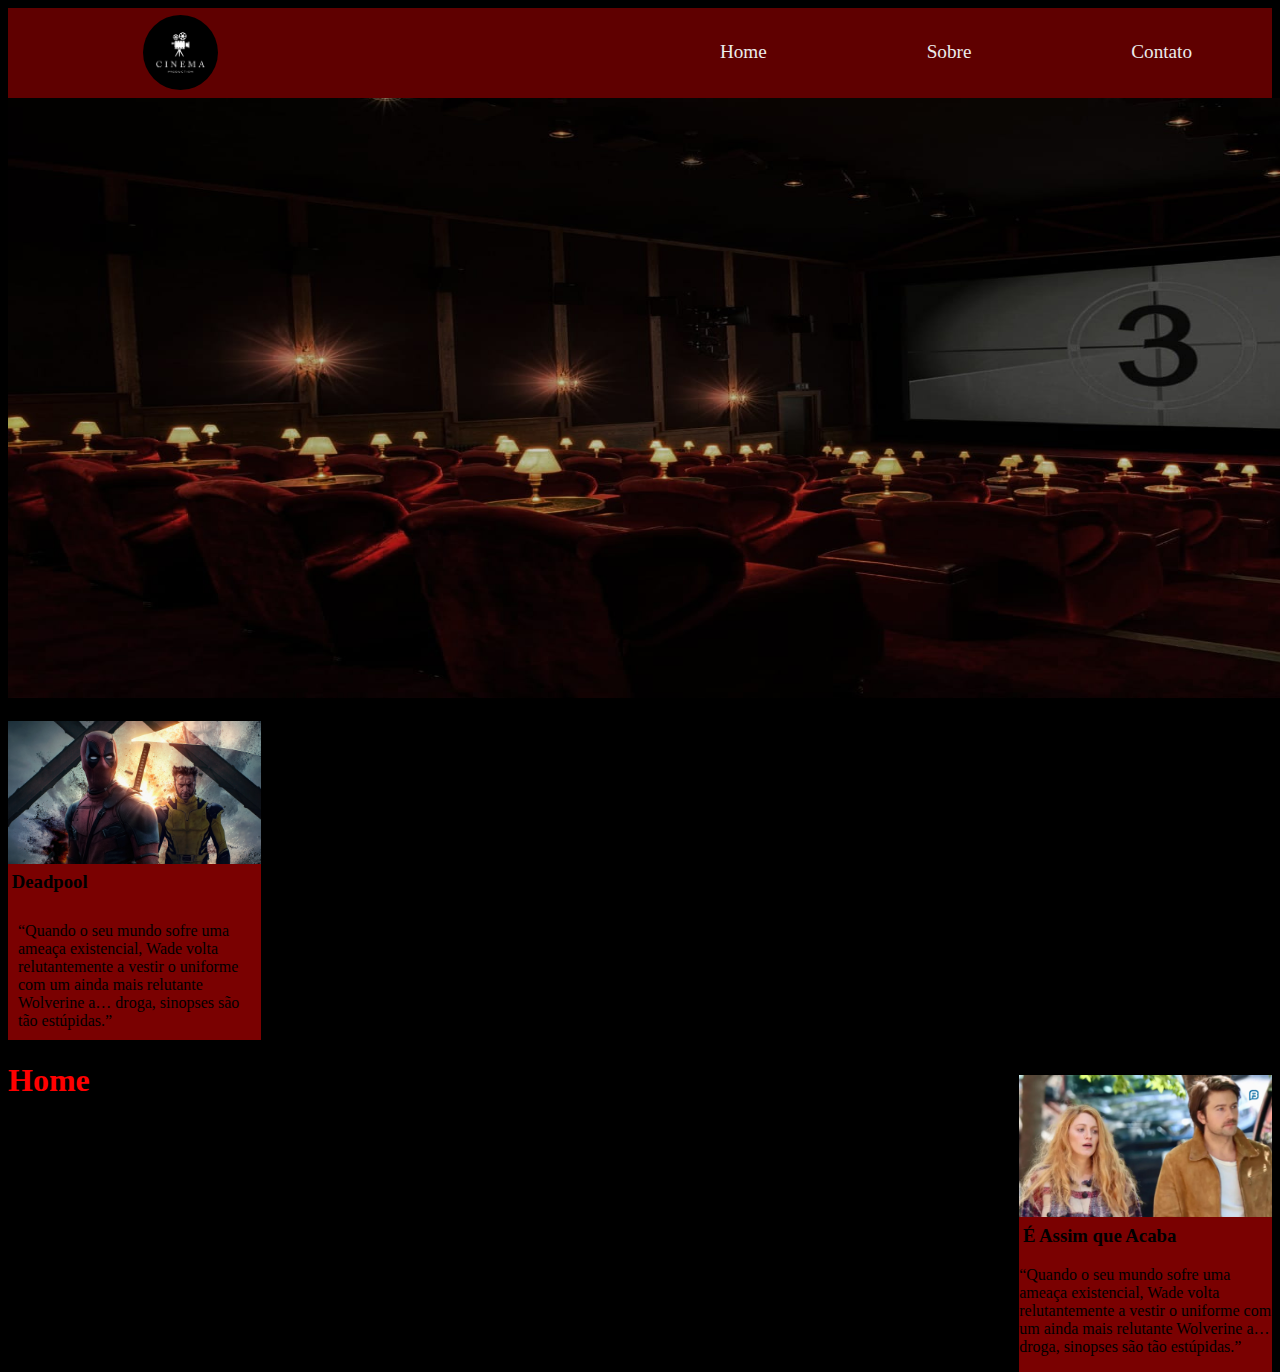
==== index.html @ b8e0d6ab "base" ====
<!DOCTYPE html>
<html lang="pt-br">
<head>
    <title>Cinema</title>
    <link rel="stylesheet" href="assets/style.css">
</head>
<body>
    <header>

        <div class="logo">
            <img src="assets/logo.png" alt="">
        </div>

        <div class="links">
            <a href="index.html">Home</a>
            <a href="sobre.html">Sobre</a>
            <a href="contato.html">Contato</a>
        </div>
    </header>
    <img class="salaCinema" src="assets/salaCinema.png" alt="">
    <div class="deadpool">
        <img src="assets/deadpool.png" alt="">
        <h3>Deadpool</h3>
        <p>“Quando o seu mundo sofre uma ameaça existencial, Wade volta relutantemente a vestir o uniforme com um ainda mais relutante Wolverine a… droga, sinopses são tão estúpidas.”</p>
    </div>
    <div class="assimacaba">
        <img src="assets/assimacaba.png" alt="">
        <h3>É Assim que Acaba</h3>
        <p>“Quando o seu mundo sofre uma ameaça existencial, Wade volta relutantemente a vestir o uniforme com um ainda mais relutante Wolverine a… droga, sinopses são tão estúpidas.”</p>
    </div>
    <h1>Home</h1>

</body>
</html>
---- assets/style.css ----
body {
    background-color: rgb(0, 0, 0);
}
.links {
    display: flex;
    justify-content: space-around;
    width: 50%;
}
.links a {
    text-decoration: none;
    color: #ececec;
    font-size: 1.2rem;
}
.links a {
    text-decoration: none;
    color: #ececec;
    font-size: 1.2rem;
    border-bottom: 3px solid transparent;
    border-radius: 6px;
    transition: 0.3s ease-in-out;
}
a:hover {
    border-bottom: 3px solid rgb(0, 0, 0); 
    color: #d6bfbf;
    transform: scale(1.05);
}
.logo img {
    height: 75px;
    width: 75px;
    border-radius: 50%;
    padding: 20%;
    margin-left: 100px;
    margin-top: 2%;
}
header {
    display: flex;
    justify-content: space-between;
    align-items: center;
    background-color: #bb000081;
    height: 90px;
}
h1 {
    color: red
}
.salaCinema {
    height: 600px;
    width: 1500px;
}
.deadpool {
    background-color: #ad0101b4;
    width: 20%;
    margin-top: 1.5%;
}
.deadpool:hover {
    border: 3px solid #ad0101b4;
    transform: scale(1.05);
    box-shadow: 0 0 10px #ad0101b4;
}
.deadpool img {
    width: 100%;
    height: 100%;
}
h3 {
    margin-top: 1.5%;
    margin-left: 1.5%;
}
.deadpool p {
    padding: 10px;
}
.assimacaba {
    background-color: #ad0101b4;
    width: 20%;
    margin-top: 1.5%;
}
.assimacaba:hover {
    border: 3px solid #ad0101b4;
    transform: scale(1.05);
    box-shadow: 0 0 10px #ad0101b4;
}
.assimacaba img {
    width: 100%;
    height: 100%;
}
.assimacaba{
    float: right;
}
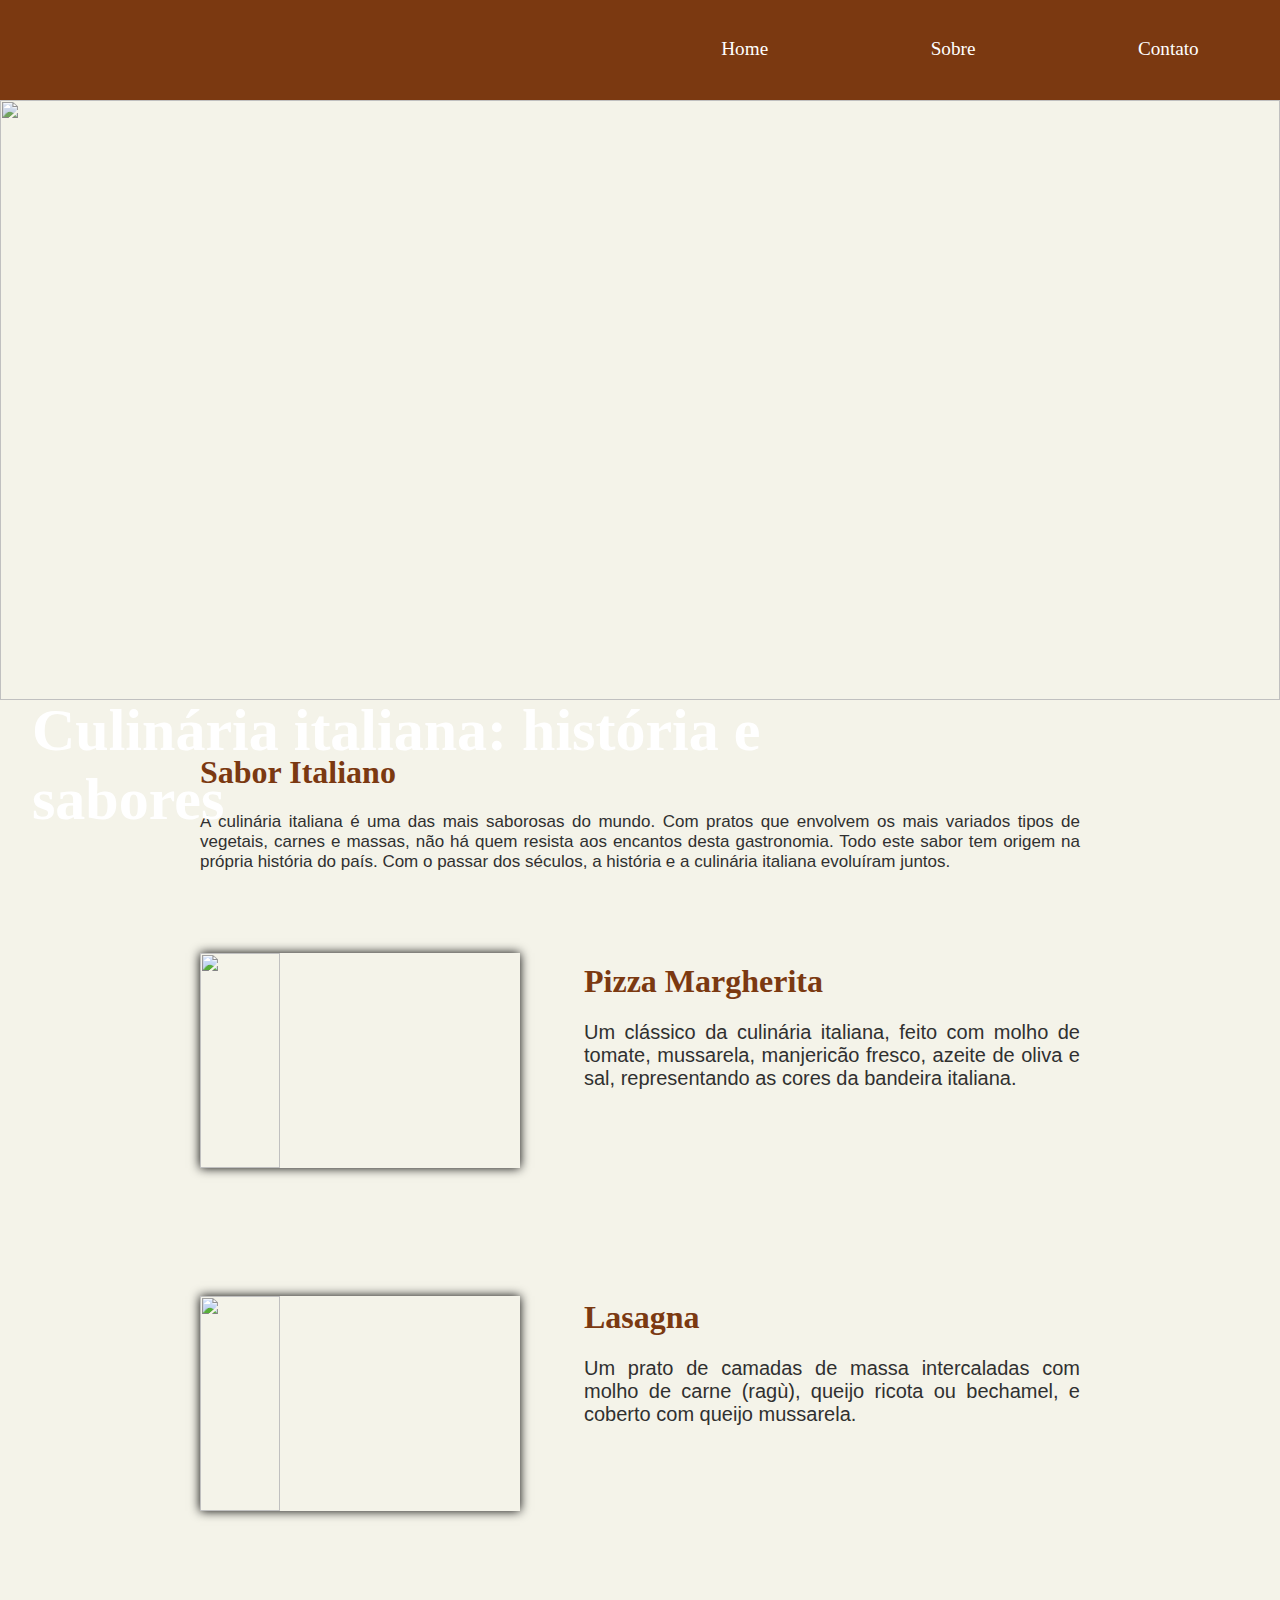
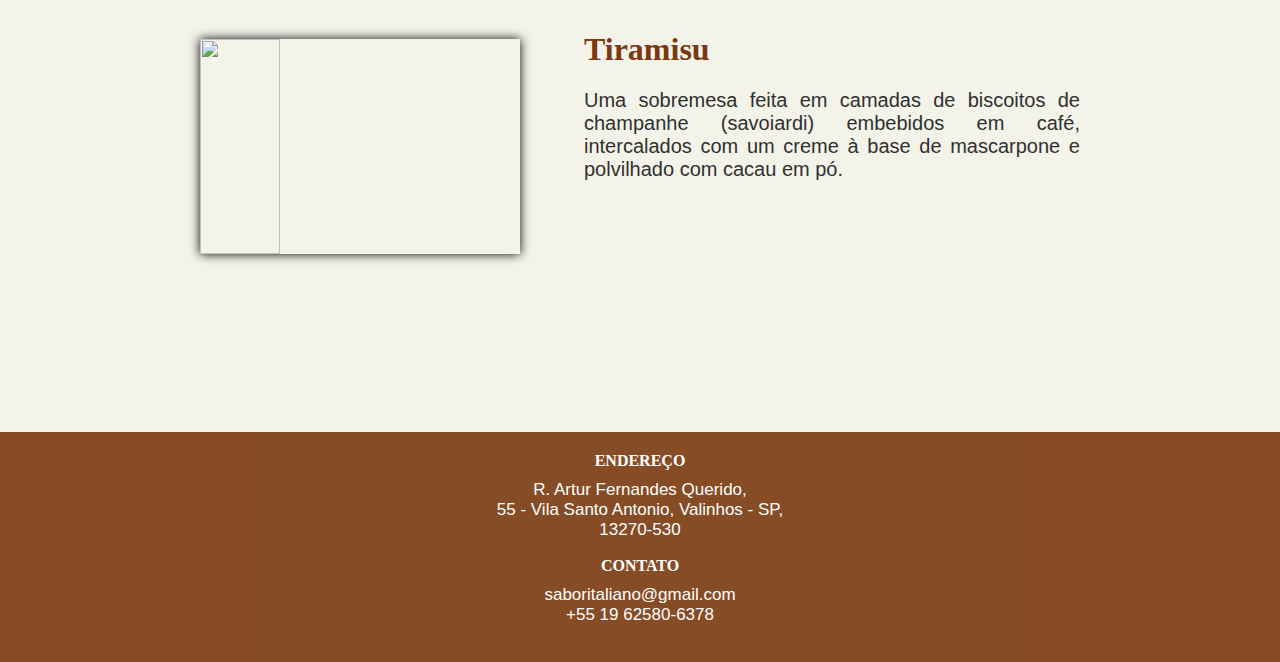
==== commit 79a063fa: "Website finished" ====
--- a/index.html
+++ b/index.html
@@ -1,14 +1,14 @@
 <!DOCTYPE html>
 <html lang="pt-br">
 <head>
-    <title>Cinema</title>
+    <title>Sabor Italiano</title>
     <link rel="stylesheet" href="assets/style.css">
 </head>
 <body>
     <header>
 
         <div class="logo">
-            <img src="assets/logo.png" alt="">
+            <img src="assets/imagens/logo.png" alt="">
         </div>
 
         <div class="links">
@@ -17,18 +17,45 @@
             <a href="contato.html">Contato</a>
         </div>
     </header>
-    <img class="salaCinema" src="assets/salaCinema.png" alt="">
-    <div class="deadpool">
-        <img src="assets/deadpool.png" alt="">
-        <h3>Deadpool</h3>
-        <p>“Quando o seu mundo sofre uma ameaça existencial, Wade volta relutantemente a vestir o uniforme com um ainda mais relutante Wolverine a… droga, sinopses são tão estúpidas.”</p>
+
+    <div class="image-container">
+        <img class="imgFundo" src="assets/imagens/imgFundo.png" alt="">
+        <div class="image-text">Culinária italiana: história e sabores</div>
     </div>
-    <div class="assimacaba">
-        <img src="assets/assimacaba.png" alt="">
-        <h3>É Assim que Acaba</h3>
-        <p>“Quando o seu mundo sofre uma ameaça existencial, Wade volta relutantemente a vestir o uniforme com um ainda mais relutante Wolverine a… droga, sinopses são tão estúpidas.”</p>
-    </div>
-    <h1>Home</h1>
+    <h1>Sabor Italiano</h1>
+    <p>A <b>culinária italiana</b> é uma das mais saborosas do mundo. Com pratos que envolvem os mais variados tipos de vegetais, carnes e massas, não há quem resista aos encantos desta gastronomia. Todo este sabor tem origem na própria história do país. Com o passar dos séculos, a história e a culinária italiana evoluíram juntos.</p>
 
+        <div class="sobre-pizza">
+            <img class="pizza" src="assets/imagens/pizza.png" alt="">
+            <div class="pizza-text">
+                <h1>Pizza Margherita</h1>
+                <p>Um clássico da culinária italiana, feito com molho de tomate, mussarela, manjericão fresco, azeite de oliva e sal, representando as cores da bandeira italiana.</p>
+
+            </div>
+        </div>
+
+        <div class="sobre-lasanha">
+            <img class="lasanha" src="assets/imagens/lasanha.png" alt="">
+            <div class="lasanha-text">
+                <h1>Lasagna</h1>
+                <p>Um prato de camadas de massa intercaladas com molho de carne (ragù), queijo ricota ou bechamel, e coberto com queijo mussarela.</p>
+            </div>
+        </div>
+        
+        <div class="sobre-tiramisu">
+            <img class="tiramisu" src="assets/imagens/tiramisu.png" alt="">
+            <div class="tiramisu-text">
+                <h1>Tiramisu</h1>
+                <p>Uma sobremesa feita em camadas de biscoitos de champanhe (savoiardi) embebidos em café, intercalados com um creme à base de mascarpone e polvilhado com cacau em pó.</p>
+            </div>
+        </div>
+        <footer>
+            <div class="endereco"><b>ENDEREÇO</b>
+                <p>R. Artur Fernandes Querido,<br> 55 - Vila Santo Antonio, Valinhos - SP,<br> 13270-530</p>
+            </div>
+            <div class="contato"><b>CONTATO</b>
+                <p>saboritaliano@gmail.com<br>+55 19 62580-6378</p>
+            </div>
+        </footer>
 </body>
 </html>--- a/assets/style.css
+++ b/assets/style.css
@@ -1,86 +1,175 @@
 body {
-    background-color: rgb(0, 0, 0);
+    background-color: #f2f1e6dc;
+    margin: 0; 
+    padding: 0;
 }
+
 .links {
     display: flex;
     justify-content: space-around;
     width: 50%;
 }
+
 .links a {
     text-decoration: none;
-    color: #ececec;
-    font-size: 1.2rem;
-}
-.links a {
-    text-decoration: none;
-    color: #ececec;
+    color: #ffffff;
     font-size: 1.2rem;
     border-bottom: 3px solid transparent;
     border-radius: 6px;
     transition: 0.3s ease-in-out;
 }
-a:hover {
-    border-bottom: 3px solid rgb(0, 0, 0); 
-    color: #d6bfbf;
+
+.links a:hover { 
+    border-bottom: 3px solid #d42e1f;
+    color: #ffd0b3;
     transform: scale(1.05);
 }
+
 .logo img {
-    height: 75px;
-    width: 75px;
-    border-radius: 50%;
-    padding: 20%;
+    height: 80px;
     margin-left: 100px;
     margin-top: 2%;
 }
+
 header {
     display: flex;
     justify-content: space-between;
     align-items: center;
-    background-color: #bb000081;
-    height: 90px;
+    background-color: #7b3911;
+    height: 100px;
+    position: fixed; 
+    top: 0;
+    left: 0;
+    width: 100%;
+    z-index: 1000; 
 }
+
+.imgFundo {
+    width: 100%; 
+    height: 600px; 
+    object-fit: cover; 
+    filter: grayscale(0.4);
+    margin-top: 100px;
+}
+
+
+.image-text {
+    position: absolute;
+    top: 85%;
+    left: 35%;
+    transform: translate(-50%, -50%);
+    z-index: 1;
+    color: white;
+    font-size: 60px;
+    font-weight: bold;
+}
+
 h1 {
-    color: red
+    margin-top: 50px;
+    margin-left: 200px;
+    margin-right: 200px;
+    color: #7b3911;
+    font-weight: 900;
 }
-.salaCinema {
-    height: 600px;
-    width: 1500px;
+
+p {
+    font-weight: 100;
+    font-size: 17px;
+    margin-left: 200px;
+    margin-right: 200px;
+    margin-top: 10px;
+    font-family: Arial, Helvetica, sans-serif;
+    color: rgb(48, 48, 48);
+    text-align: justify;
 }
-.deadpool {
-    background-color: #ad0101b4;
-    width: 20%;
-    margin-top: 1.5%;
+
+.pizza {
+    width: 25%;
+    height: 215px;
+    margin-top: 5%;
+    margin-left: 200px;
+    margin-bottom: 10%;
+    box-shadow: 0 0 10px;
 }
-.deadpool:hover {
-    border: 3px solid #ad0101b4;
+
+.lasanha, .risoto, .carbonara, .tiramisu{
+    width: 25%;
+    height: 215px;
+    margin-left: 200px;
+    margin-bottom: 10%;
+    box-shadow: 0 0 10px;
+}
+
+.pizza:hover, .lasanha:hover, .risoto:hover, .carbonara:hover, .tiramisu:hover, .gnocchi:hover { 
     transform: scale(1.05);
-    box-shadow: 0 0 10px #ad0101b4;
+    filter: saturate(1.2);
 }
-.deadpool img {
-    width: 100%;
-    height: 100%;
+
+.sobre-pizza, .sobre-lasanha, .sobre-tiramisu {
+    position: relative;
 }
-h3 {
-    margin-top: 1.5%;
-    margin-left: 1.5%;
+
+.sobre-pizza .pizza-text {
+    position: absolute;
+    top: 30%;
+    left: 65%;
+    transform: translate(-50%, -50%);
+    z-index: 1;
+    color: rgb(48, 48, 48);
+    width: 70%;
 }
-.deadpool p {
-    padding: 10px;
+
+.sobre-lasanha .lasanha-text, .sobre-tiramisu .tiramisu-text {
+    position: absolute;
+    top: 15%;
+    left: 65%;
+    transform: translate(-50%, -50%);
+    z-index: 1;
+    color: rgb(48, 48, 48);
+    width: 70%;
 }
-.assimacaba {
-    background-color: #ad0101b4;
-    width: 20%;
-    margin-top: 1.5%;
+
+.pizza-text h1 {
+    font-weight: 600;
+    text-align: left;
 }
-.assimacaba:hover {
-    border: 3px solid #ad0101b4;
-    transform: scale(1.05);
-    box-shadow: 0 0 10px #ad0101b4;
+
+.lasanha-text h1, .tiramisu-text h1 {
+    font-weight: 600;
+    text-align: left;
 }
-.assimacaba img {
-    width: 100%;
-    height: 100%;
+
+.pizza-text p {
+    font-size: 20px;
+    font-weight: 100;
+    font-family: Arial, Helvetica, sans-serif;
+    color: rgb(48, 48, 48);
 }
-.assimacaba{
-    float: right;
+
+.lasanha-text p, .tiramisu-text p {
+    font-size: 20px;
+    font-weight: 100;
+    font-family: Arial, Helvetica, sans-serif;
+    color: rgb(48, 48, 48);
+}
+
+footer {
+    background-color: #7b3a11e7;
+    color: white;
+    text-align: center;
+    padding: 20px 0;
+    margin-top: 50px;
+    margin-bottom: 0;
+}
+
+.endereco, .endereco p {
+    float: center;
+    color: white;
+    text-align: center;
+}
+
+.contato, .contato p {
+    float: center;
+    color: white;
+    text-align: center;
 }